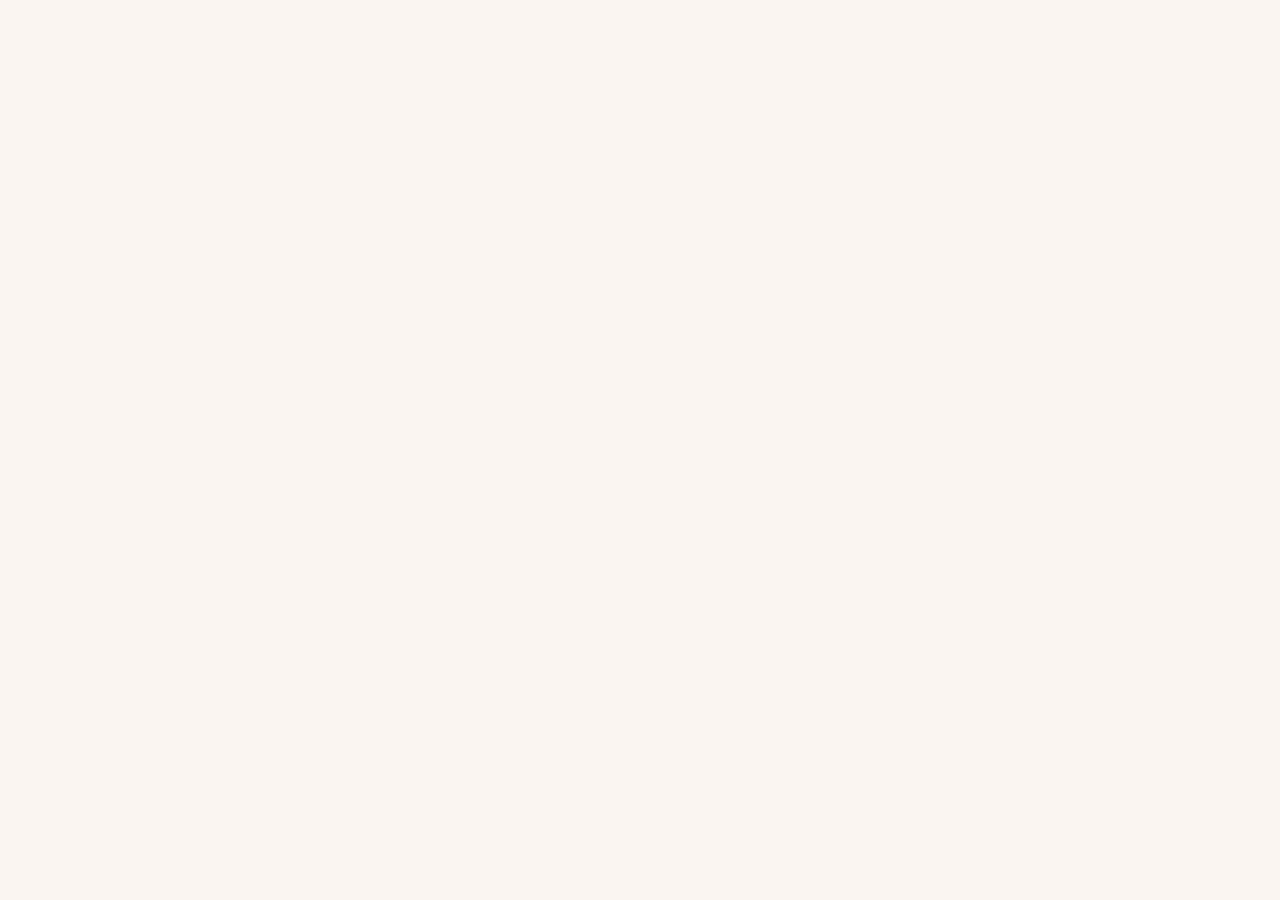
==== experience.html @ ab4e9847 "Added new project files/images and started editing the page" ====
<!DOCTYPE html>
<html>
  <head>
    <meta charset="utf-8">
    <title>Experienc(es)</title>
    <meta name="viewport" content="width=device-width, initial-scale=1.0">
    <link rel="stylesheet" href="styles.css">
    <link href="https://fonts.googleapis.com/css?family=Dosis" rel="stylesheet"></head>
  </head>
  <body>

  </body>
</html>
---- styles.css ----
/* Global Layout Set-up */
* {
  box-sizing: border-box;
}

body {
  margin: 0;
  padding: 0;
  text-align: center;
  font-family: 'Dosis', sans-serif;
  color: #222;
  background: #f7f5f0;
}
/* Link Styles */

a {
  text-decoration: none;
  color: #999;
}
a:hover {
  color: #6633ff;
}

/* Section Styles */

.main-nav {
  width: 100%;
  background: black;
  min-height: 30px;
  padding: 10px;
  position: fixed;
  text-align: center;
}
.nav {
  display: flex;
  justify-content: space-around;
  font-weight: 700;
  list-style-type: none;
  margin: 0 auto;
  padding: 0;
}

.nav .name {
    display: block;
    margin-right: auto;
    color: white;
}
.nav li {
  padding: 5px 10px 10px 10px;
}
.nav a {
  transition: all .5s;
}
.nav a:hover {
  color: white
}

header {
  text-align: center;
  background: url('images/portland.jpg') no-repeat top center ;
  background-size: cover;
  overflow: hidden;
  padding-top: 60px;
}
header {
  line-height: 1.5;
}
header .profile-image {
  margin-top: 50px;
  width: 150px;
  height: 150px;
  border-radius: 50%;
  border: 3px solid white;
  transition: all .5s;
}
header .profile-image:hover {
  transform: scale(1.2) rotate(5deg);
}
.tag {
  background-color: #efefef;
  color: black;
  padding: 10px;
  border-radius: 5px;
  display: table;
  margin: 10px auto;
}
.location {
  background-color: #222;
  color: yellow;
}
.card {
  margin: 30px;
  padding: 20px 40px 40px;
  max-width: 500px;
  text-align: left;
  background: #fff;
  border-bottom: 4px solid #ccc;
  border-radius: 6px;
  transition: all .5s;
}
.card:hover {
  border-color: #ff99ff;
}

ul.skills {
  padding: 0;
  text-align: center;
}

.skills li {
  border-radius: 6px;
  display: inline-block;
  background: #ff9904;
  color: white;
  padding: 5px 10px;
  margin: 2px;
}

.skills li:nth-child(odd) {
  background: #0399ff;
}

footer {
  width: 100%;
  min-height: 30px;
  padding: 20px 0 40px 20px;
}

footer .copyright {
  top: -8px;
  font-size: .75em;
}

footer ul {
  list-style-type: none;
  margin: 0;
  padding: 0;
}

footer ul li {
  display: inline-block;
}

a.social {
  display: inline-block;
  text-indent: -9999px;
  margin-left: 5px;
  width: 30px;
  height: 30px;
  background-size: 30px 30px;
  opacity: .4;
  transition: all .5s;
}
a.twitter {
  background-image: url(images/twitter.svg);
}
a.linkedin {
  background-image: url(images/linkedin.svg);
}
a.github {
  background-image: url(images/github.svg);
}
a.social:hover {
  opacity: 1;
}
.clearfix {
  clear: both;
}

/* Styles for larger screens */
@media screen and (min-width: 720px) {

  .flex {
      display: -ms-flexbox;      /* TWEENER - IE 10 */
      display: flex;
      max-width: 1200px;
      -ms-flex-pack: distribute;
      justify-content: space-around;
      margin: 0 auto;
  }

  header {
    min-height: 470px;
  }

  .nav {
    max-width: 1200px;
    padding: 0 30px;
  }


  main {
    padding-top: 20px;
  }

  main p {
    line-height: 1.6em;
  }

  footer {
    font-size: 1.3em;
    max-width: 1200px;
    margin: 40px auto;
  }

}
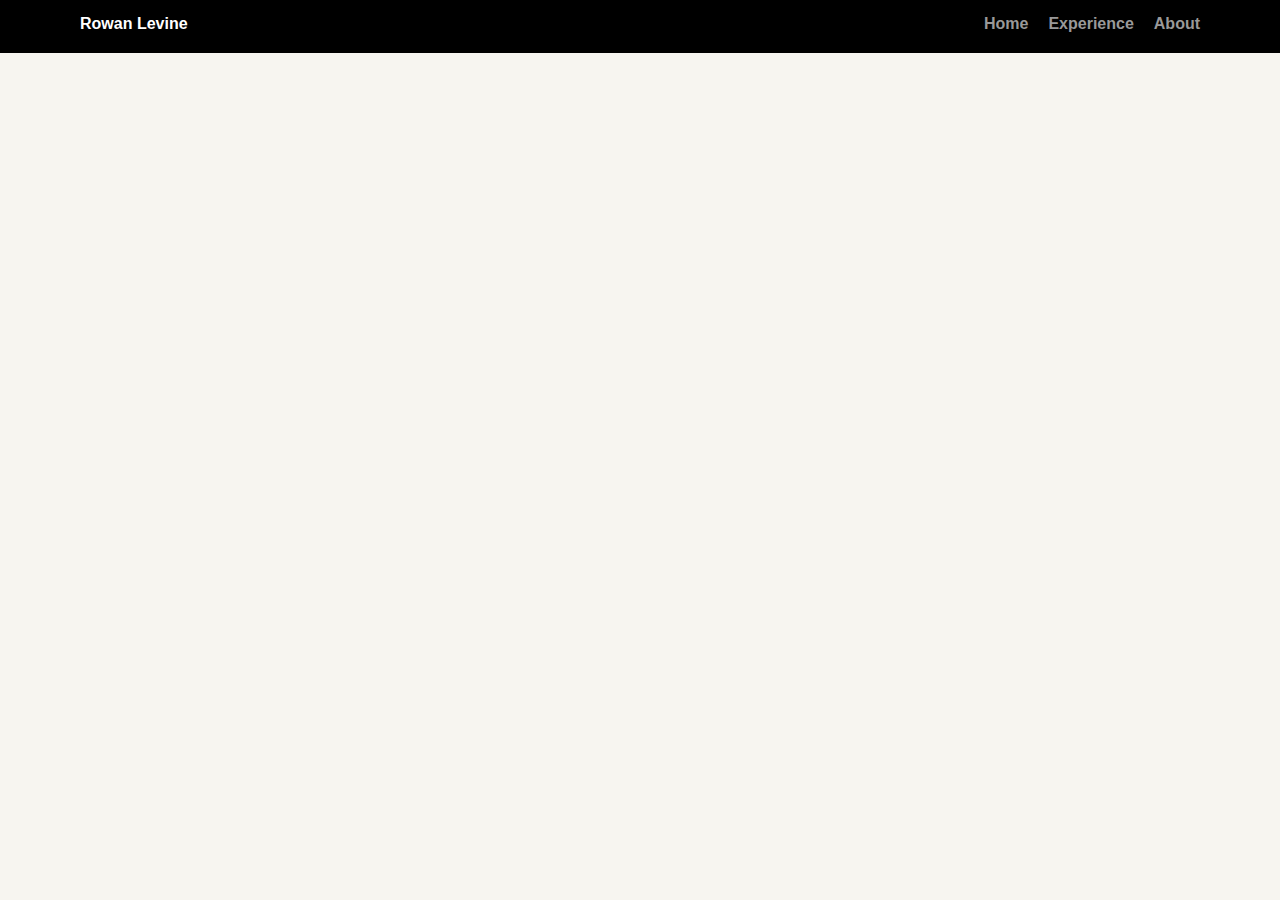
==== commit cd7305df: "Finding photos/resizing photos I've taken, altering many CSS elements, exploring the code in general" ====
--- a/experience.html
+++ b/experience.html
@@ -9,5 +9,14 @@
   </head>
   <body>
 
+    <div class="main-nav">
+        <ul class="nav">
+          <li class="name">Rowan Levine</li>
+          <li><a href="index.html">Home</a></li>
+          <li><a href="experience.html" target="_blank">Experience</a></li>
+          <li><a href="about.html" target="_blank">About</a></li>
+        </ul>
+
+    </div>
   </body>
 </html>
--- a/styles.css
+++ b/styles.css
@@ -7,7 +7,7 @@
   margin: 0;
   padding: 0;
   text-align: center;
-  font-family: 'Dosis', sans-serif;
+  font-family: 'Lato', sans-serif;
   color: #222;
   background: #f7f5f0;
 }
@@ -18,7 +18,7 @@
   color: #999;
 }
 a:hover {
-  color: #6633ff;
+  color: #00FFCE;
 }
 
 /* Section Styles */
@@ -57,7 +57,7 @@
 
 header {
   text-align: center;
-  background: url('images/portland.jpg') no-repeat top center ;
+  background: url('images/ordesa.jpg') no-repeat top center ;
   background-size: cover;
   overflow: hidden;
   padding-top: 60px;
@@ -74,19 +74,19 @@
   transition: all .5s;
 }
 header .profile-image:hover {
-  transform: scale(1.2) rotate(5deg);
+  transform: scale(1.8) rotate(180deg);
 }
 .tag {
-  background-color: #efefef;
-  color: black;
+  background-color: #CCA5A8;
+  color: #148CCC;
   padding: 10px;
   border-radius: 5px;
   display: table;
   margin: 10px auto;
 }
 .location {
-  background-color: #222;
-  color: yellow;
+  background-color: #148CCC;
+  color: #CCA5A8;
 }
 .card {
   margin: 30px;
@@ -99,7 +99,8 @@
   transition: all .5s;
 }
 .card:hover {
-  border-color: #ff99ff;
+  border-color: #00FFCE;
+  transform: scale(1.2)
 }
 
 ul.skills {
@@ -110,14 +111,14 @@
 .skills li {
   border-radius: 6px;
   display: inline-block;
-  background: #ff9904;
+  background: #FF5740;
   color: white;
   padding: 5px 10px;
   margin: 2px;
 }
 
 .skills li:nth-child(odd) {
-  background: #0399ff;
+  background: #3D7999;
 }
 
 footer {
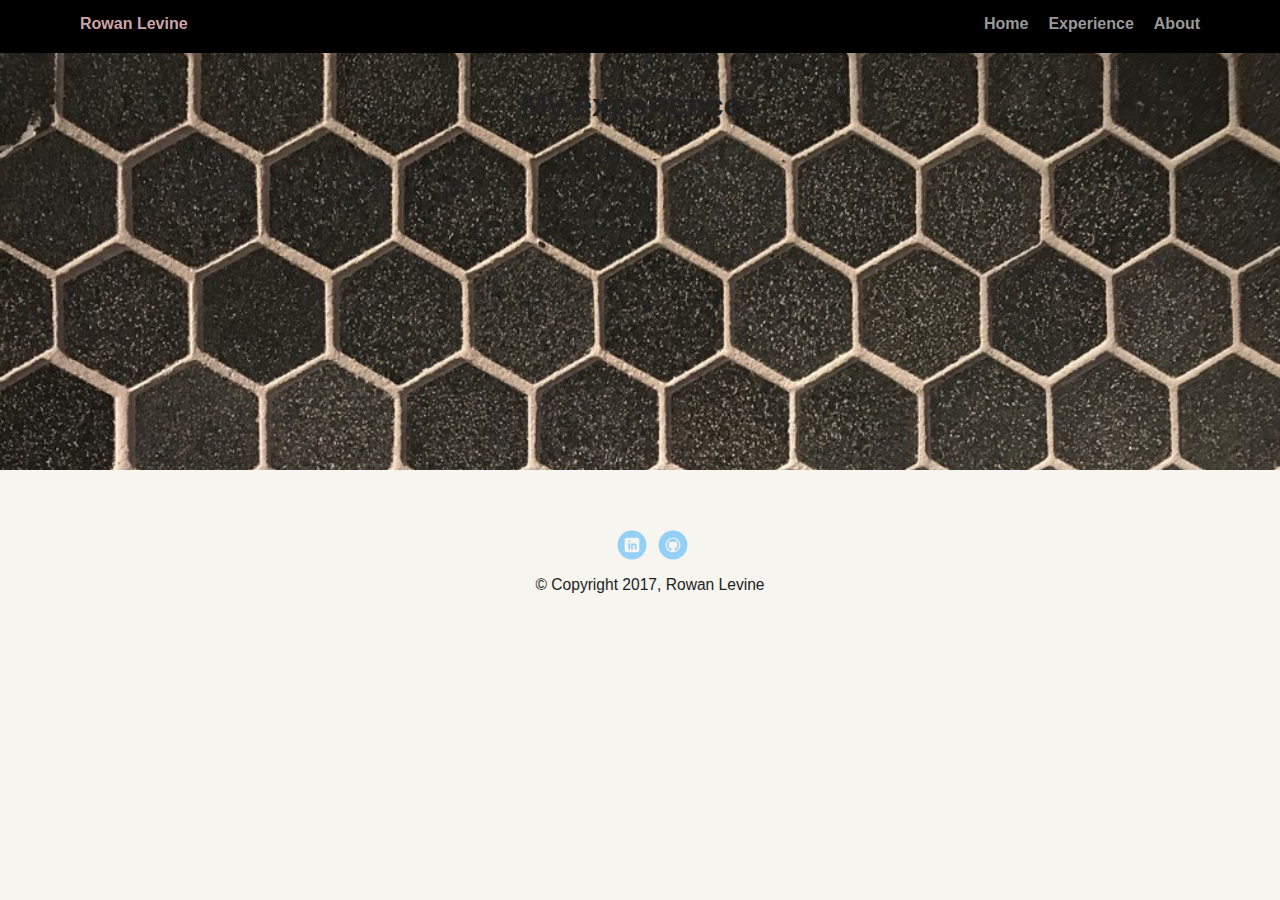
==== commit 19d788cb: "General experimentation, changing background images and importing resized images." ====
--- a/experience.html
+++ b/experience.html
@@ -16,7 +16,29 @@
           <li><a href="experience.html" target="_blank">Experience</a></li>
           <li><a href="about.html" target="_blank">About</a></li>
         </ul>
+    </div>
 
-    </div>
+    <header>
+      <h1>My experiences</h1>
+
+
+    </header>
+
+
+
+
+
+
+
+
+
+
+    <footer>
+      <ul>
+        <li><a href="https://www.linkedin.com/in/rowan-levine-906704126/" class="social linkedin" target="_blank">LinkedIn</a></li>
+        <li><a href="https://github.com/rowanjon" class="social github" target="_blank">Github</a></li>
+      </ul>
+      <p class="copyright">&copy; Copyright 2017, Rowan Levine</p>
+    </footer>
   </body>
 </html>
--- a/styles.css
+++ b/styles.css
@@ -38,15 +38,17 @@
   list-style-type: none;
   margin: 0 auto;
   padding: 0;
+
 }
 
 .nav .name {
     display: block;
     margin-right: auto;
-    color: white;
+    color: #CCA5A8;
 }
 .nav li {
   padding: 5px 10px 10px 10px;
+
 }
 .nav a {
   transition: all .5s;
@@ -57,7 +59,7 @@
 
 header {
   text-align: center;
-  background: url('images/ordesa.jpg') no-repeat top center ;
+  background: url('images/rsz_hexagon-tile.jpg') no-repeat top center ;
   background-size: cover;
   overflow: hidden;
   padding-top: 60px;
@@ -70,7 +72,7 @@
   width: 150px;
   height: 150px;
   border-radius: 50%;
-  border: 3px solid white;
+  border: 3px solid #CCA5A8;
   transition: all .5s;
 }
 header .profile-image:hover {
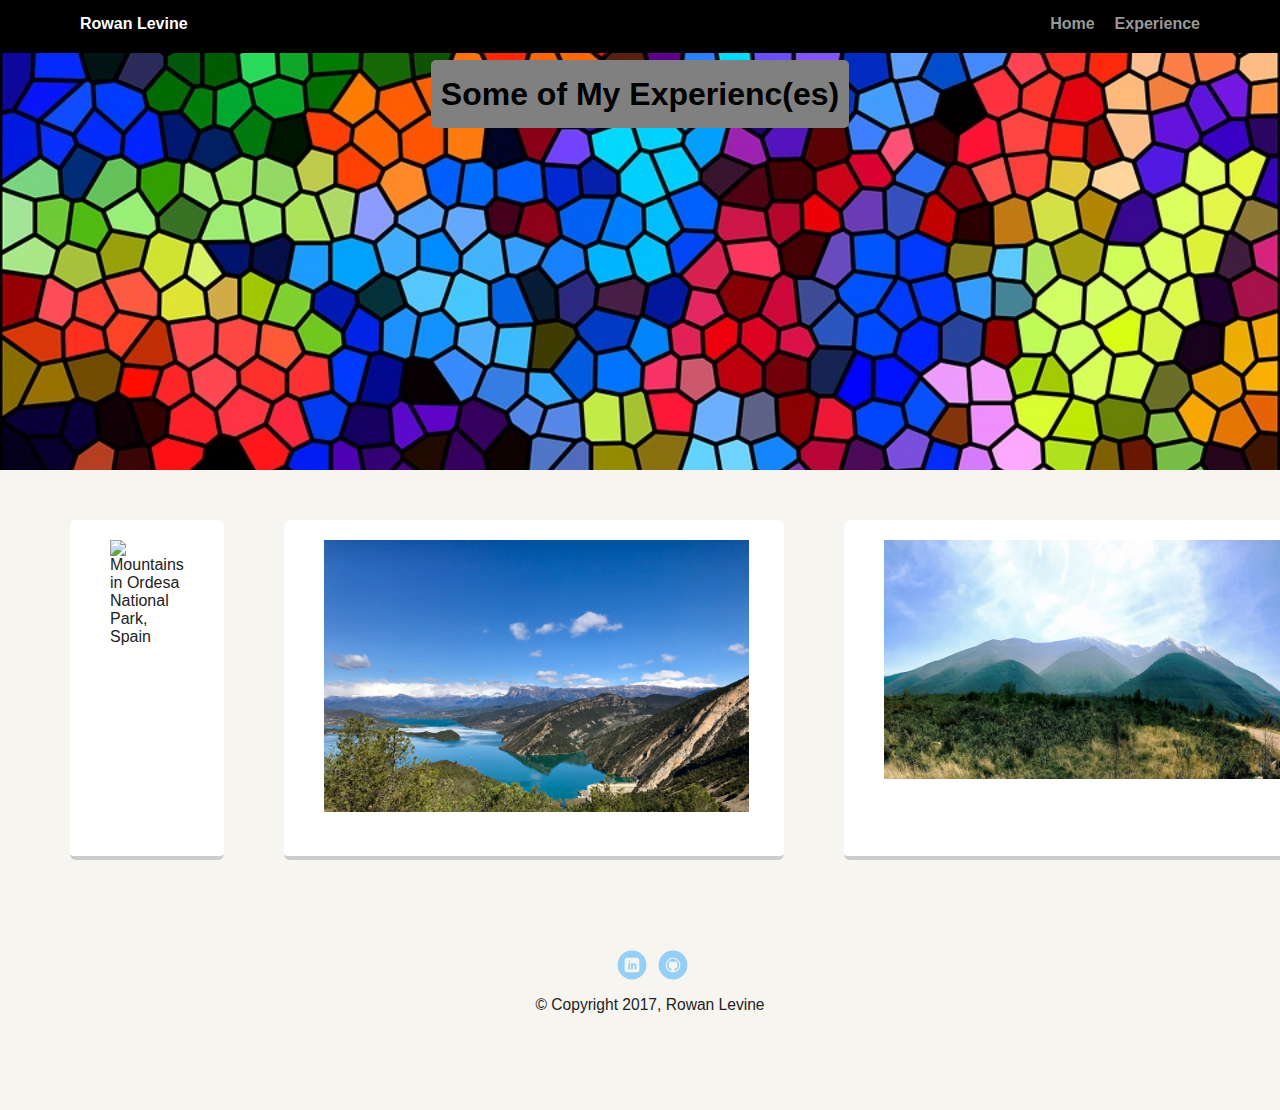
==== commit 5b65ce5c: "Experimenting with different styles when adding a second page." ====
--- a/experience.html
+++ b/experience.html
@@ -14,24 +14,24 @@
           <li class="name">Rowan Levine</li>
           <li><a href="index.html">Home</a></li>
           <li><a href="experience.html" target="_blank">Experience</a></li>
-          <li><a href="about.html" target="_blank">About</a></li>
         </ul>
     </div>
 
     <header>
-      <h1>My experiences</h1>
-
-
+      <h1 class="experience-title">Some of My Experienc(es)</h1>
     </header>
 
-
-
-
-
-
-
-
-
+    <main class="flex">
+      <div class="card">
+        <img src="images/ordesa.jpg" alt="Mountains in Ordesa National Park, Spain" class="photo">
+      </div>
+      <div class="card">
+        <img src="images/IMG_8284.jpg" alt="View from a mountain top in northern Spain" class="photo">
+      </div>
+      <div class="card">
+        <img src="images/rsz_1aragon-mountain.jpg" alt="Panoramic view of Moncayo, Spain" class="photo">
+      </div>
+    </main>
 
     <footer>
       <ul>
--- a/styles.css
+++ b/styles.css
@@ -18,7 +18,7 @@
   color: #999;
 }
 a:hover {
-  color: #00FFCE;
+  color: white;
 }
 
 /* Section Styles */
@@ -44,7 +44,7 @@
 .nav .name {
     display: block;
     margin-right: auto;
-    color: #CCA5A8;
+    color: white;
 }
 .nav li {
   padding: 5px 10px 10px 10px;
@@ -59,10 +59,10 @@
 
 header {
   text-align: center;
-  background: url('images/rsz_hexagon-tile.jpg') no-repeat top center ;
+  background: url('images/colour-pattern.jpg') no-repeat top center ;
   background-size: cover;
   overflow: hidden;
-  padding-top: 60px;
+  padding-top: 30px;
 }
 header {
   line-height: 1.5;
@@ -72,23 +72,34 @@
   width: 150px;
   height: 150px;
   border-radius: 50%;
-  border: 3px solid #CCA5A8;
+  border: 3px solid grey;
   transition: all .5s;
 }
 header .profile-image:hover {
   transform: scale(1.8) rotate(180deg);
 }
 .tag {
-  background-color: #CCA5A8;
-  color: #148CCC;
+  background-color: grey;
+  color: black;
   padding: 10px;
   border-radius: 5px;
   display: table;
   margin: 10px auto;
 }
+.experience-title {
+  background-color: grey;
+  color: black;
+  padding: 10px;
+  border-radius: 5px;
+  display: table;
+  margin: 30px auto;
+}
 .location {
-  background-color: #148CCC;
-  color: #CCA5A8;
+  background-color: #58757A;
+  color: black;
+}
+.photo {
+  max-width: 425px;
 }
 .card {
   margin: 30px;
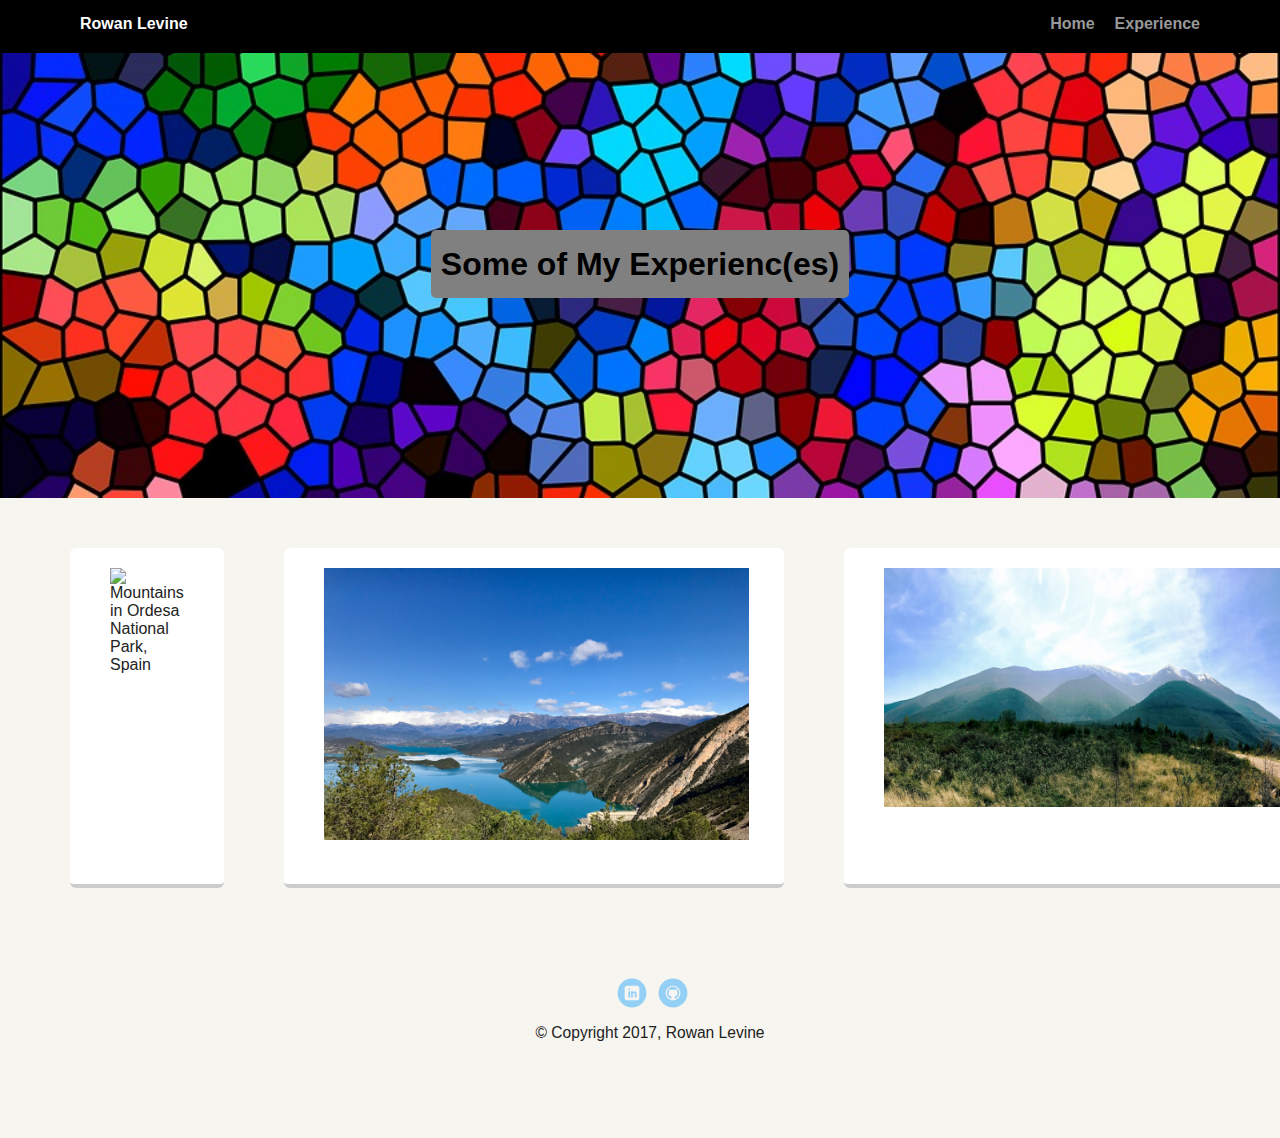
==== commit f2f144de: "Fixed extra </head> tag" ====
--- a/experience.html
+++ b/experience.html
@@ -5,7 +5,7 @@
     <title>Experienc(es)</title>
     <meta name="viewport" content="width=device-width, initial-scale=1.0">
     <link rel="stylesheet" href="styles.css">
-    <link href="https://fonts.googleapis.com/css?family=Dosis" rel="stylesheet"></head>
+    <link href="https://fonts.googleapis.com/css?family=Dosis" rel="stylesheet">
   </head>
   <body>
 
--- a/styles.css
+++ b/styles.css
@@ -92,10 +92,10 @@
   padding: 10px;
   border-radius: 5px;
   display: table;
-  margin: 30px auto;
+  margin: 200px auto;
 }
 .location {
-  background-color: #58757A;
+  background-color: grey;
   color: black;
 }
 .photo {
